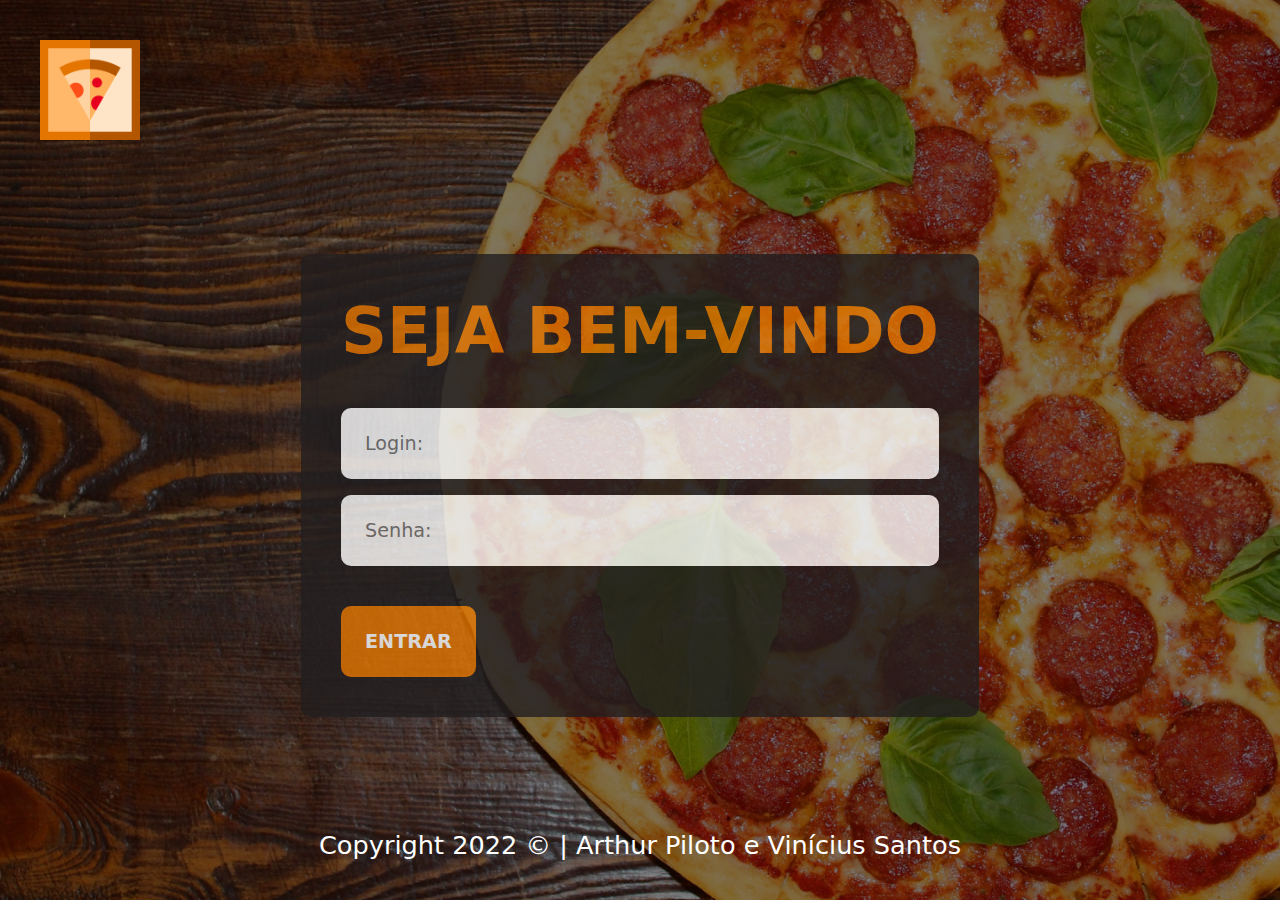
==== arthur_piloto_e_vinicius_santos/admin/index.html @ 3ffa76b7 "cms login page done" ====
<!DOCTYPE html>
<html lang="pt-BR">
<head>
    <meta charset="UTF-8">
    <meta http-equiv="X-UA-Compatible" content="IE=edge">
    <meta name="viewport" content="width=device-width, initial-scale=1.0">
    <link rel="stylesheet" href="../assets/css/reset.css">
    <link rel="stylesheet" href="../assets/css/admin.css">
    <link rel="stylesheet" href="../assets/css/footer.css">
    <title>Pizzaria Mi Amor</title>
</head>
<body>
    <header>
        <a class="logo-container" href="../index.html">
            <img class="logo" src="../assets/img/pizza-logo.png" alt="Imagem da logo da Pizzaria Mi Amor">
        </a>
    </header>
    <main>
        <div class="login-container">
            <h1 class="welcome-text">Seja Bem-Vindo</h1>
            <div class="input-container">
                <input type="text" placeholder="Login:" class="input-login">
                <input type="text" placeholder="Senha:" class="input-password">
            </div>
            <button type="button" class="button-login">Entrar</button>
        </div>
    </main>
    <footer>
        <span class="footer-text">Copyright 2022 &copy; | Arthur Piloto e Vinícius Santos</span>
    </footer>
</body>
</html>
---- arthur_piloto_e_vinicius_santos/assets/css/admin.css ----
body {
    height: 100vh;
    background: linear-gradient(rgba(0, 0, 0, 0.5), rgba(0, 0, 0, 0.5)), url(../img/pizza-background.png);
    background-size: cover;
    background-repeat: no-repeat;
    background-position: right;
    display: flex;
    flex-direction: column;
}

/******* HEADER *******/
header {
    display: flex;
    padding: 40px;
}

header .logo-container {
    display: flex;
}

header .logo-container .logo {
    width: 100px;
}

/******* MAIN *******/
main {
    display: flex;
    flex-direction: column;
    align-items: center;
    justify-content: center;
    flex-grow: 1;
}

main .login-container {
    display: flex;
    flex-direction: column;
    gap: 40px;
    opacity: 80%;
    padding: 40px;
    border-radius: 10px;
    background-color: var(--black-color);
}

main .login-container .welcome-text {
    text-transform: uppercase;
    font-size: 4rem;
    color: var(--secondary-yellow-color);
}

main .login-container .input-container {
    display: flex;
    flex-direction: column;
    gap: 16px;
}

main .login-container .input-container .input-login,
main .login-container .input-container .input-password {
    padding: 1.5rem;
    border-radius: 10px;
    border: none;
    font-size: larger;
}

main .login-container .button-login {
    width: fit-content;
    padding: 1.5rem;
    border: none;
    border-radius: 10px;
    background: none;
    background-color: var(--secondary-yellow-color);
    color: var(--white-color);
    text-transform: uppercase;
    font-weight: bolder;
    font-size: larger;
}

@media (max-width: 1024px) {
    /******* HEADER *******/
    header {
        padding: 20px;
    }

    header .logo-container .logo {
        width: 80px;
    }

    /******* MAIN *******/
    main .login-container .welcome-text {
        font-size: 2.5rem;
    }

    main .login-container .input-container .input-login,
    main .login-container .input-container .input-password {
        padding: 1.2rem;
    }

    main .login-container .button-login {
        font-size: large;
        padding: 1.2rem;
    }
}

@media (max-width: 540px) {
    /******* MAIN *******/
    main .login-container .welcome-text {
        font-size: 2.5rem;
    }

    main .login-container .input-container .input-login,
    main .login-container .input-container .input-password {
        padding: 1.2rem;
        font-size: medium;
    }

    main .login-container .button-login {
        font-size: large;
        padding: 1.2rem;
    }
}

@media (max-width: 420px) {
    /******* HEADER *******/
    header {
        padding: 16px;
    }

    header .logo-container .logo {
        width: 80px;
    }

    /******* MAIN *******/
    main .login-container {
        gap: 32px;
        padding: 32px;
    }

    main .login-container .welcome-text {
        font-size: 2rem;
    }

    main .login-container .input-container {
        gap: 20px;
    }

    main .login-container .input-container .input-login,
    main .login-container .input-container .input-password {
        padding: .8rem;
        font-size: medium;
    }

    main .login-container .button-login {
        font-size: medium;
        padding: 1rem;
    }
}

@media (max-width: 300px) {
    main .login-container .welcome-text {
        font-size: 1.5rem;
    }

    main .login-container .input-container .input-login,
    main .login-container .input-container .input-password {
        padding: .6rem;
        font-size: medium;
    }

    main .login-container .button-login {
        font-size: medium;
        padding: .8rem;
    }
}
---- arthur_piloto_e_vinicius_santos/assets/css/footer.css ----
footer {
    display: flex;
    align-items: center;
    justify-content: center;
    padding: 40px;
}

footer .footer-text {
    font-size: 1.6rem;
    color: var(--white-color);
}

@media (max-width: 1024px) {
    footer {
        padding: 20px;
    }

    footer .footer-text {
        font-size: 1.3rem;
    }
}

@media (max-width: 540px) {
    footer .footer-text {
        font-size: 1rem;
    }
}

@media (max-width: 420px) {
    footer {
        padding: 20px;
    }

    footer .footer-text {
        font-size: .8rem;
    }
}

@media (max-width: 300px) {
    footer .footer-text {
        font-size: .6rem;
    }
}
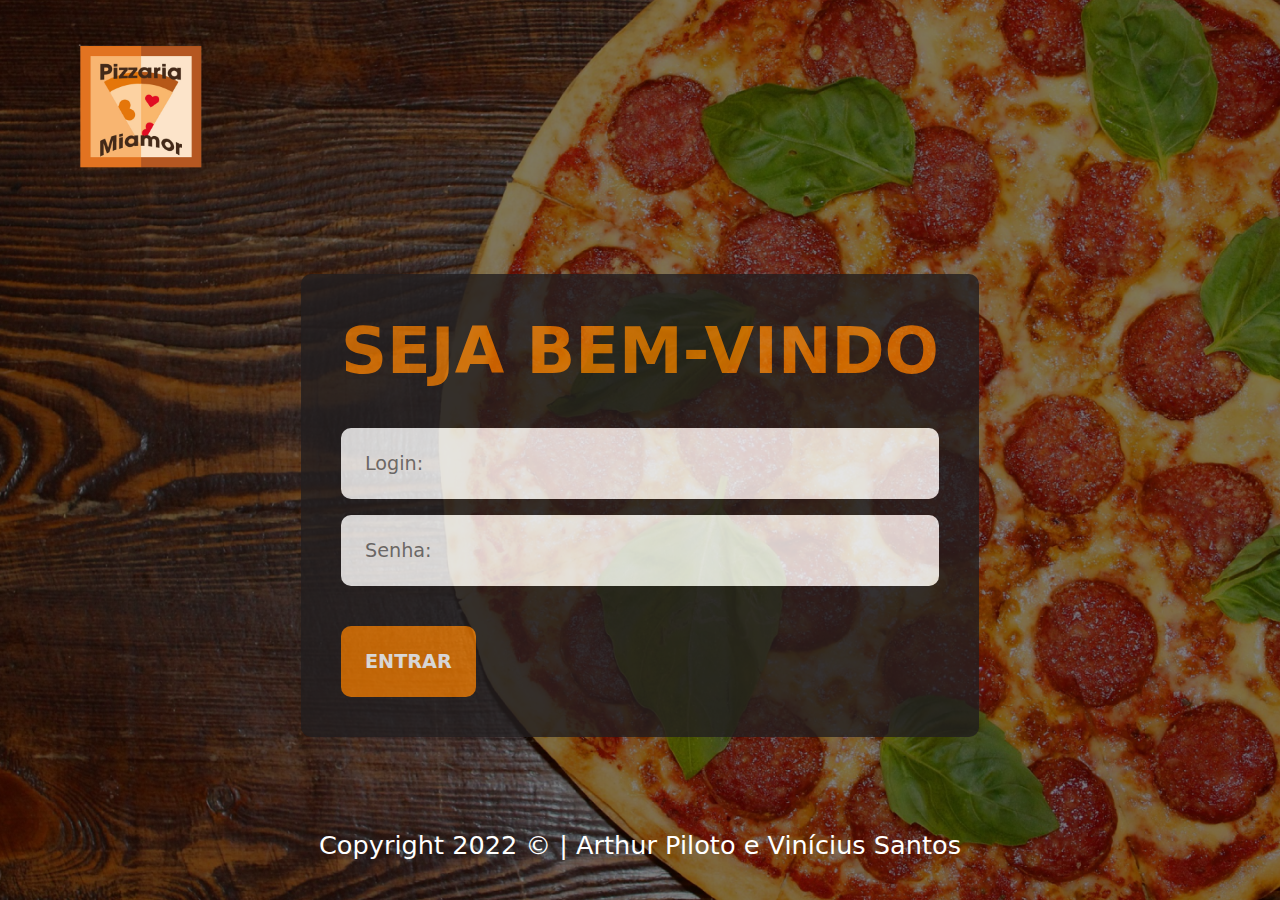
==== commit 0ef35201: "new changes on the project" ====
--- a/arthur_piloto_e_vinicius_santos/admin/index.html
+++ b/arthur_piloto_e_vinicius_santos/admin/index.html
@@ -5,7 +5,7 @@
     <meta http-equiv="X-UA-Compatible" content="IE=edge">
     <meta name="viewport" content="width=device-width, initial-scale=1.0">
     <link rel="stylesheet" href="../assets/css/reset.css">
-    <link rel="stylesheet" href="../assets/css/admin.css">
+    <link rel="stylesheet" href="./style.css">
     <link rel="stylesheet" href="../assets/css/footer.css">
     <title>Pizzaria Mi Amor</title>
 </head>
--- a/arthur_piloto_e_vinicius_santos/admin/style.css
+++ b/arthur_piloto_e_vinicius_santos/admin/style.css
@@ -0,0 +1,172 @@
+body {
+    height: 100vh;
+    background: linear-gradient(rgba(0, 0, 0, 0.5), rgba(0, 0, 0, 0.5)), url(./assets/img/pizza-background.png);
+    background-size: cover;
+    background-repeat: no-repeat;
+    background-position: right;
+    display: flex;
+    flex-direction: column;
+}
+
+/******* HEADER *******/
+header {
+    display: flex;
+    padding: 40px;
+}
+
+header .logo-container {
+    display: flex;
+}
+
+header .logo-container .logo {
+    width: 200px;
+}
+
+/******* MAIN *******/
+main {
+    display: flex;
+    flex-direction: column;
+    align-items: center;
+    justify-content: center;
+    flex-grow: 1;
+}
+
+main .login-container {
+    display: flex;
+    flex-direction: column;
+    gap: 40px;
+    opacity: 80%;
+    padding: 40px;
+    border-radius: 10px;
+    background-color: var(--black-color);
+}
+
+main .login-container .welcome-text {
+    text-transform: uppercase;
+    font-size: 4rem;
+    color: var(--secondary-yellow-color);
+}
+
+main .login-container .input-container {
+    display: flex;
+    flex-direction: column;
+    gap: 16px;
+}
+
+main .login-container .input-container .input-login,
+main .login-container .input-container .input-password {
+    padding: 1.5rem;
+    border-radius: 10px;
+    border: none;
+    font-size: larger;
+}
+
+main .login-container .button-login {
+    width: fit-content;
+    padding: 1.5rem;
+    border: none;
+    border-radius: 10px;
+    background: none;
+    background-color: var(--secondary-yellow-color);
+    color: var(--white-color);
+    text-transform: uppercase;
+    font-weight: bolder;
+    font-size: larger;
+}
+
+@media (max-width: 1024px) {
+    /******* HEADER *******/
+    header {
+        padding: 20px;
+    }
+
+    header .logo-container .logo {
+        width: 120px;
+    }
+
+    /******* MAIN *******/
+    main .login-container .welcome-text {
+        font-size: 2.5rem;
+    }
+
+    main .login-container .input-container .input-login,
+    main .login-container .input-container .input-password {
+        padding: 1.2rem;
+    }
+
+    main .login-container .button-login {
+        font-size: large;
+        padding: 1.2rem;
+    }
+}
+
+@media (max-width: 540px) {
+    /******* MAIN *******/
+    main .login-container .welcome-text {
+        font-size: 2.5rem;
+    }
+
+    main .login-container .input-container .input-login,
+    main .login-container .input-container .input-password {
+        padding: 1.2rem;
+        font-size: medium;
+    }
+
+    main .login-container .button-login {
+        font-size: large;
+        padding: 1.2rem;
+    }
+}
+
+@media (max-width: 420px) {
+    /******* HEADER *******/
+    header {
+        padding: 16px;
+    }
+
+    header .logo-container .logo {
+        width: 130px;
+    }
+
+    /******* MAIN *******/
+    main .login-container {
+        gap: 32px;
+        padding: 32px;
+    }
+
+    main .login-container .welcome-text {
+        font-size: 2rem;
+    }
+
+    main .login-container .input-container {
+        gap: 20px;
+    }
+
+    main .login-container .input-container .input-login,
+    main .login-container .input-container .input-password {
+        padding: .8rem;
+        font-size: medium;
+    }
+
+    main .login-container .button-login {
+        font-size: medium;
+        padding: 1rem;
+    }
+}
+
+@media (max-width: 300px) {
+    main .login-container .welcome-text {
+        font-size: 1.5rem;
+    }
+
+    main .login-container .input-container .input-login,
+    main .login-container .input-container .input-password {
+        padding: .6rem;
+        font-size: medium;
+    }
+
+    main .login-container .button-login {
+        font-size: medium;
+        padding: .8rem;
+    }
+}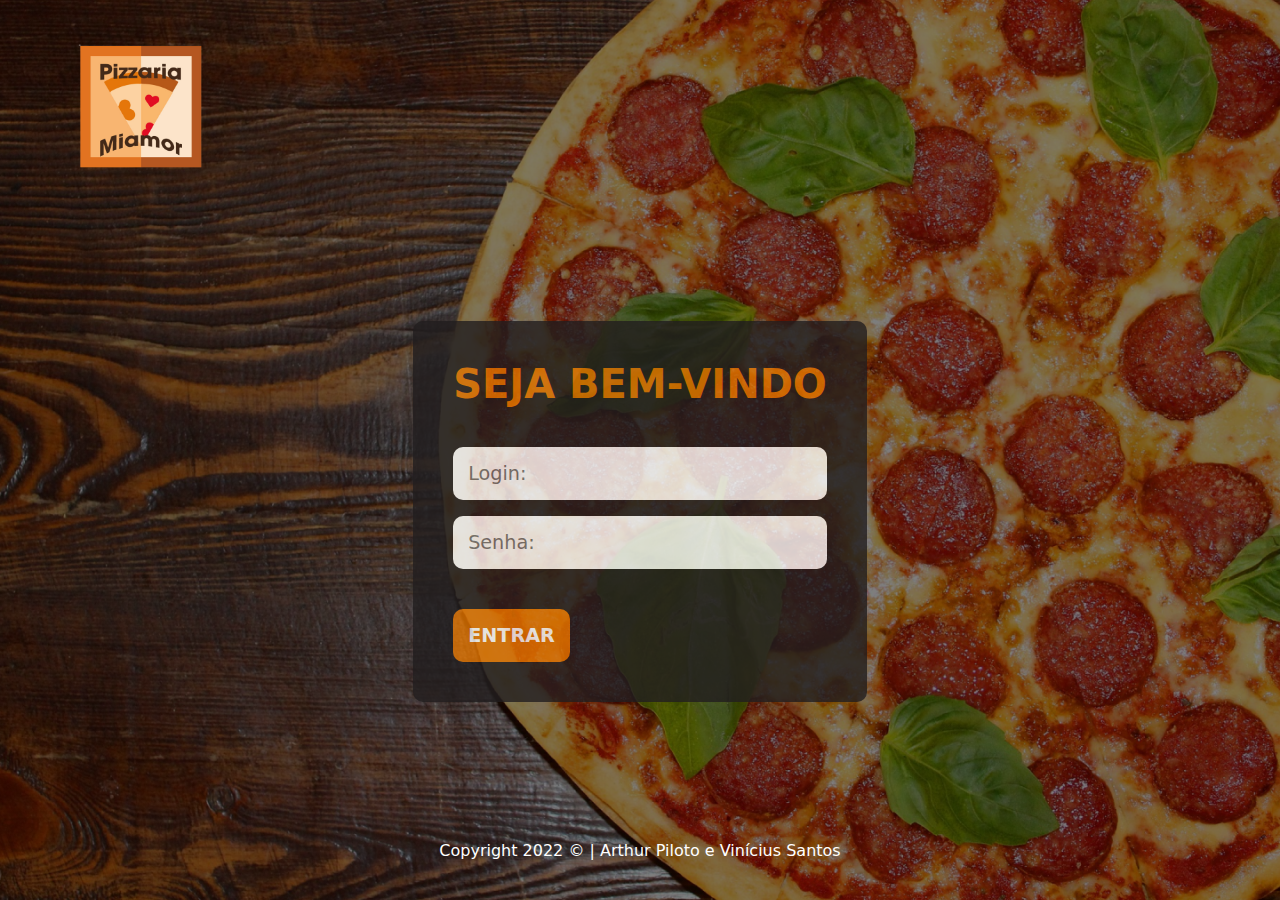
==== commit 85fab88b: "header of products page done" ====
--- a/arthur_piloto_e_vinicius_santos/admin/index.html
+++ b/arthur_piloto_e_vinicius_santos/admin/index.html
@@ -7,12 +7,12 @@
     <link rel="stylesheet" href="../assets/css/reset.css">
     <link rel="stylesheet" href="./style.css">
     <link rel="stylesheet" href="../assets/css/footer.css">
-    <title>Pizzaria Mi Amor</title>
+    <title>Pizzaria Miamor</title>
 </head>
 <body>
     <header>
         <a class="logo-container" href="../index.html">
-            <img class="logo" src="../assets/img/pizza-logo.png" alt="Imagem da logo da Pizzaria Mi Amor">
+            <img class="logo" src="../assets/img/pizza-logo.png" alt="Imagem da logo da Pizzaria Miamor">
         </a>
     </header>
     <main>
@@ -22,7 +22,7 @@
                 <input type="text" placeholder="Login:" class="input-login">
                 <input type="text" placeholder="Senha:" class="input-password">
             </div>
-            <button type="button" class="button-login">Entrar</button>
+            <a class="button-login" href="./assets/pages/products.html">Entrar</a>
         </div>
     </main>
     <footer>
